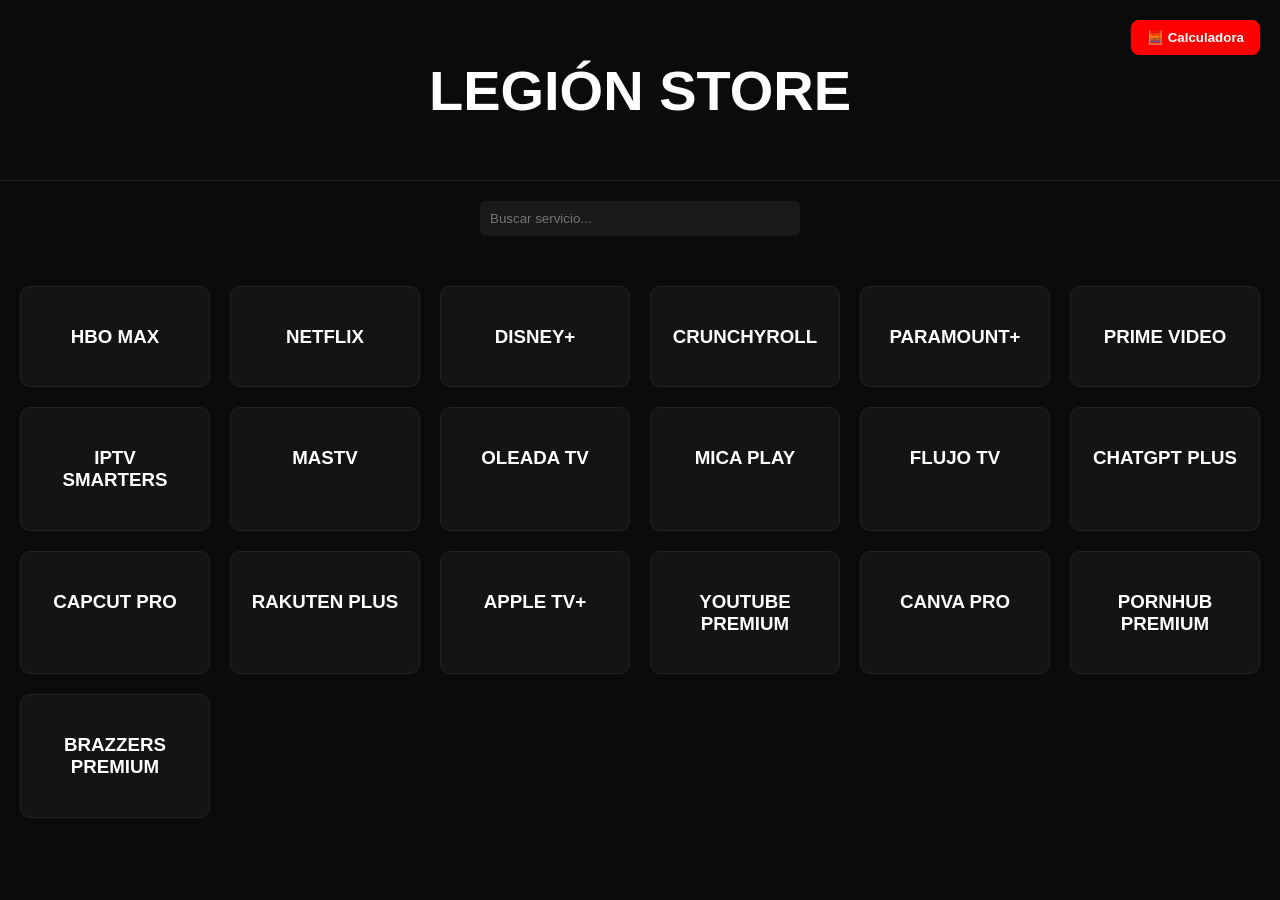
==== index.html @ 27223112 "Add files via upload" ====
<!DOCTYPE html>
<html lang="es">
<head>
<meta charset="UTF-8">
<title>LEGION STORE</title>
<link rel="stylesheet" href="style.css">
</head>

<body>
    <button class="calc-btn" onclick="openCalculator()">🧮 Calculadora</button>
<header>
<h1>LEGIÓN STORE</h1>
</header>

<div class="search-box">
<input type="text" id="search" placeholder="Buscar servicio...">
</div>

<div id="services" class="services"></div>

<div id="formSection" class="form-section hidden">

<h2 id="serviceTitle"></h2>

<div id="dynamicForm"></div>

<button class="generate" onclick="generateText()">Generar mensaje</button>

<textarea id="result"></textarea>

<button class="copy" onclick="copyText()">Copiar</button>

<button class="back" onclick="goBack()">Volver</button>

</div>

<script src="script.js"></script>

</body>
</html>
---- style.css ----
body{
background:#0b0b0b;
font-family:Arial;
color:white;
margin:0;
}

header{
text-align:center;
padding:20px;
font-size:28px;
font-weight:bold;
border-bottom:1px solid #222;
}

.search-box{
display:flex;
justify-content:center;
padding:20px;
}

.search-box input{
width:300px;
padding:10px;
border:none;
border-radius:6px;
background:#1a1a1a;
color:white;
}

.services{
display:grid;
grid-template-columns:repeat(auto-fit,minmax(180px,1fr));
gap:20px;
padding:20px;
}

.card{
background:#141414;
border-radius:10px;
padding:20px;
text-align:center;
cursor:pointer;
transition:0.3s;
border:1px solid #222;
}

.card:hover{
border-color:red;
transform:scale(1.05);
}

.card img{
width:60px;
margin-bottom:10px;
}

.form-section{
padding:30px;
max-width:600px;
margin:auto;
}

.hidden{
display:none;
}

input,select{
width:100%;
padding:10px;
margin-bottom:10px;
background:#1a1a1a;
border:none;
color:white;
border-radius:6px;
}

button{
padding:10px;
border:none;
margin:5px;
cursor:pointer;
border-radius:6px;
}

.generate{
background:red;
color:white;
}

.copy{
background:#333;
color:white;
}

.back{
background:#222;
color:white;
}

textarea{
width:100%;
height:300px;
margin-top:10px;
background:#111;
color:white;
padding:10px;
border:none;
border-radius:6px;
}




.calc-btn{
position:fixed;
top:15px;
right:15px;
background:red;
color:white;
border:none;
padding:10px 16px;
border-radius:8px;
cursor:pointer;
font-weight:bold;
z-index:999;
}

.calc-btn:hover{
background:#a01300;
}
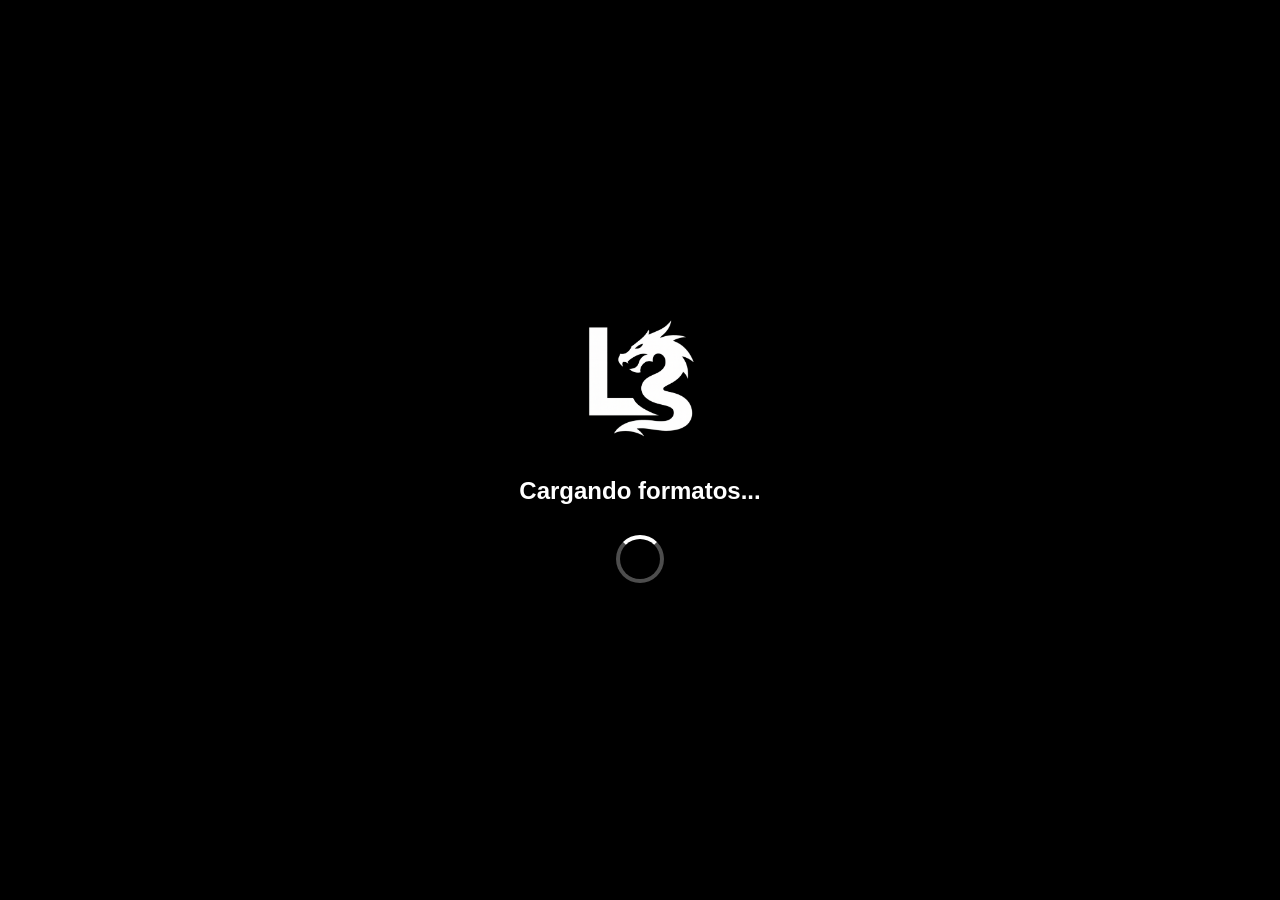
==== commit 1c6a435f: "Add files via upload" ====
--- a/index.html
+++ b/index.html
@@ -4,10 +4,31 @@
 <meta charset="UTF-8">
 <title>LEGION STORE</title>
 <link rel="stylesheet" href="style.css">
+
+<link rel="icon" type="image/png" href="logo.png">
 </head>
 
+<div id="loadingScreen">
+
+<img src="logo.png" class="loading-logo">
+
+<h2>Cargando formatos...</h2>
+
+<div class="loader"></div>
+
+</div>
+
 <body>
-    <button class="calc-btn" onclick="openCalculator()">🧮 Calculadora</button>
+   <!-- Video de fondo -->
+  <video autoplay muted loop id="bg-video">
+    <source src="video.mp4" type="video/mp4">
+    Tu navegador no soporta videos de fondo.
+  </video>
+
+  <!-- Capa de overlay para oscurecer -->
+  <div class="overlay"></div>
+
+
 <header>
 <h1>LEGIÓN STORE</h1>
 </header>
@@ -15,7 +36,7 @@
 <div class="search-box">
 <input type="text" id="search" placeholder="Buscar servicio...">
 </div>
-
+<button class="calc-btn" onclick="openCalculator()">🧮 Calculadora</button>
 <div id="services" class="services"></div>
 
 <div id="formSection" class="form-section hidden">
--- a/style.css
+++ b/style.css
@@ -113,19 +113,230 @@
 
 
 .calc-btn{
-position:fixed;
-top:15px;
-right:15px;
-background:red;
-color:white;
+display:block;
+margin:20px auto;
+
+background:rgb(255, 255, 255);
+color:rgb(0, 0, 0);
 border:none;
 padding:10px 16px;
 border-radius:8px;
 cursor:pointer;
 font-weight:bold;
-z-index:999;
 }
 
 .calc-btn:hover{
-background:#a01300;
+background:#000000;
+color: white;
+}
+
+
+
+
+
+
+#loadingScreen{
+position:fixed;
+top:0;
+left:0;
+width:100%;
+height:100%;
+background:#000000;
+display:flex;
+flex-direction:column;
+justify-content:center;
+align-items:center;
+color:white;
+z-index:9999;
+}
+
+.loading-logo{
+width:120px;
+margin-bottom:20px;
+}
+
+.loader{
+width:40px;
+height:40px;
+border:4px solid rgba(255,255,255,0.3);
+border-top:4px solid white;
+border-radius:50%;
+animation:spin 1s linear infinite;
+margin-top:10px;
+}
+
+@keyframes spin{
+0%{transform:rotate(0deg);}
+100%{transform:rotate(360deg);}
+}
+
+
+
+
+.card{
+border:3px solid transparent;
+border-radius:10px;
+padding:15px;
+cursor:pointer;
+transition:0.3s;
+}
+
+
+
+
+
+
+
+
+
+
+
+
+/* base card */
+
+.card{
+border:3px solid transparent;
+border-radius:10px;
+padding:15px;
+cursor:pointer;
+transition:0.3s;
+}
+
+/* STREAMING */
+
+.HBOMAX:hover{
+border-color:#8b5cf6;
+}
+
+.NETFLIX:hover{
+border-color:#e50914;
+}
+
+.DISNEY:hover{
+border-color:#0a1e8c;
+}
+
+.CRUNCHYROLL:hover{
+border-color:#f47521;
+}
+
+.PARAMOUNT:hover{
+border-color:#0064ff;
+}
+
+.PRIMEVIDEO:hover{
+border-color:#00a8e1;
+}
+
+/* IPTV */
+
+.IPTVSMARTERS:hover{
+border-color:#6c63ff;
+}
+
+.MASTV:hover{
+border-color:#4fc3f7;
+}
+
+.OLEADATV:hover{
+border-color:#2dd4bf;
+}
+
+.MICAPLAY:hover{
+border-color:#00bcd4;
+}
+
+.FLUJOTV:hover{
+border-color:#2979ff;
+}
+
+/* APPS */
+
+.CHATGPTPLUS:hover{
+border-color:#10a37f;
+}
+
+.CAPCUTPRO:hover{
+border-color:#ffffff;
+}
+
+/* OTROS */
+
+.RAKUTENPLUS:hover{
+border-color:#bf0000;
+}
+
+.APPLETV:hover{
+border-color:#a5a5a5;
+}
+
+/* INVITACIONES */
+
+.YOUTUBEPREMIUM:hover{
+border-color:#ff0000;
+}
+
+.CANVAPRO:hover{
+border-color:#00c4cc;
+}
+
+/* ADULTOS */
+
+.PORNHUBPREMIUM:hover{
+border-color:#ff9000;
+}
+
+.BRAZZERSPREMIUM:hover{
+border-color:#ffd600;
+}
+
+/* MUSICA */
+
+.SPOTIFYPREMIUM:hover{
+border-color:#1db954;
+}
+
+.TIDALPREMIUM:hover{
+border-color:#ff00f2;
+}
+
+.DEEZERPREMIUM:hover{
+border-image: linear-gradient(90deg,#ff0000,#00ff00,#0066ff) 1;
+}
+
+
+
+
+
+
+/* El video ocupa toda la pantalla */
+#bg-video {
+  position: fixed;
+  top: 0;
+  left: 0;
+  width: 100%;
+  height: 100%;
+  object-fit: cover; /* Para cubrir toda el área sin deformarse */
+  z-index: -2;       /* Detrás de todo el contenido */
+}
+
+/* Overlay negro semitransparente para resaltar contenido */
+.overlay {
+  position: fixed;
+  top: 0;
+  left: 0;
+  width: 100%;
+  height: 100%;
+  background-color: rgba(0,0,0,0.5); /* Ajusta opacidad */
+  z-index: -1; /* Entre video y contenido */
+}
+
+/* Contenido por encima */
+.content {
+  position: relative;
+  z-index: 1;
+  color: white;
+  font-family: Arial, sans-serif;
+  text-align: center;
+  padding: 50px;
 }
